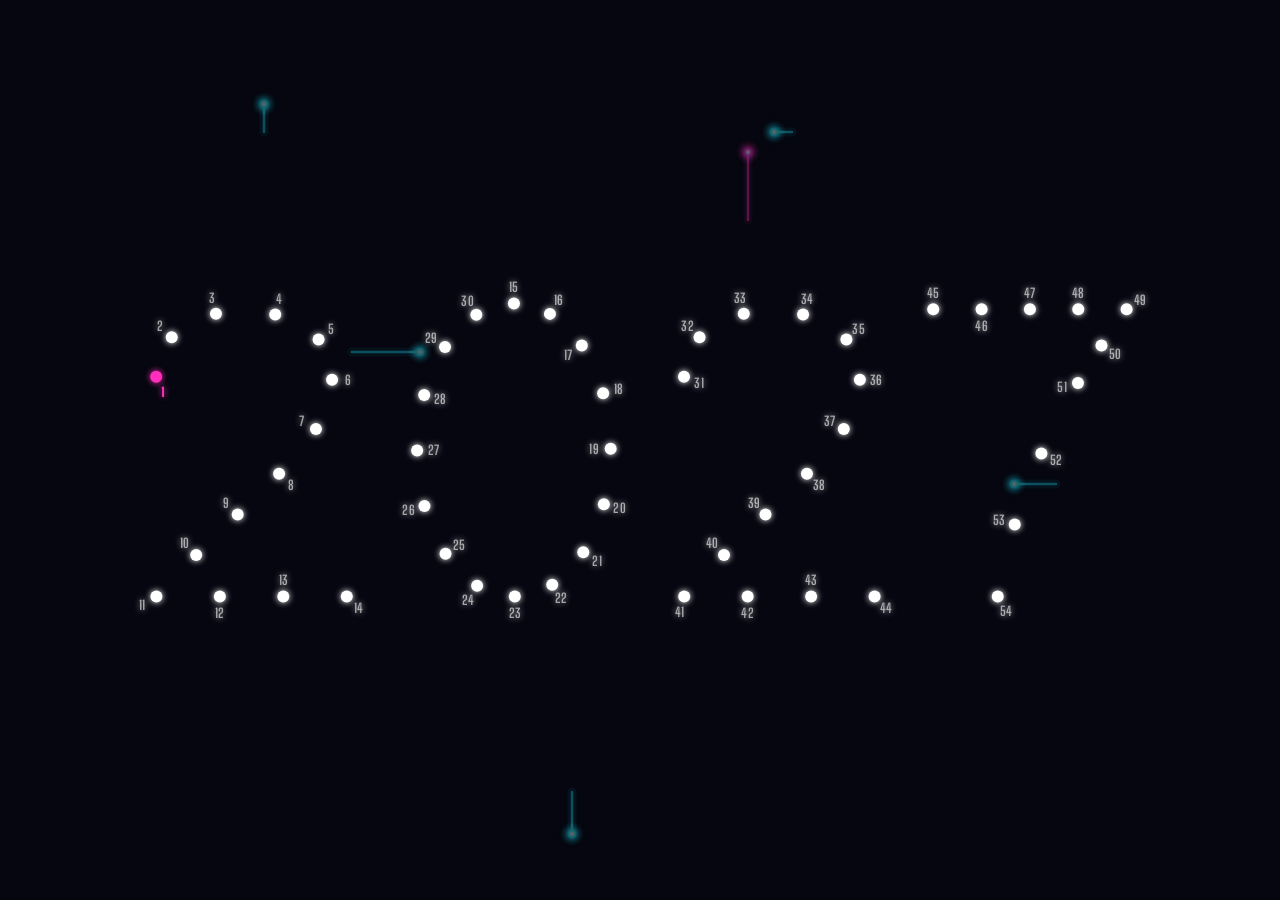
==== index.html @ caad5c84 "Carte de vœux 2027 : jeu « relier les points » néon Version simple en page d'accueil (néons en arriè" ====
<!doctype html>
<html lang="fr">
<head>
  <meta charset="utf-8">
  <meta name="viewport" content="width=device-width, initial-scale=1, viewport-fit=cover">
  <meta name="theme-color" content="#05060f">
  <title>Relie les points — Vœux 2027</title>
  <link rel="icon" href="favicon.svg" type="image/svg+xml">
  <link rel="preconnect" href="https://fonts.googleapis.com">
  <link rel="preconnect" href="https://fonts.gstatic.com" crossorigin>
  <link rel="stylesheet" href="https://fonts.googleapis.com/css2?family=Big+Shoulders+Display:wght@700;900&display=swap">
  <link rel="stylesheet" href="dotdot.css">
  <link rel="stylesheet" href="simple.css">
</head>
<body>
  <canvas id="neon" class="neon" aria-hidden="true"></canvas>
  <main class="stage">
    <div id="board" class="board"></div>
    <p id="message" class="message" hidden aria-live="polite"></p>
  </main>
  <script type="module" src="simple.js"></script>
</body>
</html>
---- dotdot.css ----
/* Styles du plateau généré par dotdot.js.
   Personnalisation par variables : --dtd-dot, --dtd-line, --dtd-label, --dtd-accent, --dtd-wrong, --dtd-font.
   Avec l'option lineColors, chaque point et chaque trait reçoit sa couleur dans --c. */
.dtd {
  display: block;
  width: 100%;
  height: 100%;
  touch-action: none;
  user-select: none;
  -webkit-user-select: none;
  cursor: crosshair;
}
.dtd-art {
  opacity: 0;
  pointer-events: none;
  transform-box: fill-box;
  transform-origin: center;
}
.dtd.complete .dtd-art { animation: dtd-reveal 1.4s ease both; }
@keyframes dtd-reveal {
  0%   { opacity: 0; transform: scale(.96); }
  40%  { opacity: 1; filter: brightness(1.8); }
  100% { opacity: 1; transform: none; filter: none; }
}

.dtd-lines, .dtd-dots { transition: opacity .8s ease; }
.dtd.complete .dtd-dots { opacity: 0; }
.dtd.complete .dtd-lines { opacity: 0; transition: opacity 1.2s ease .6s; }

.dtd-line {
  fill: none;
  stroke: var(--c, var(--dtd-line, #1de3ff));
  stroke-linecap: round;
  stroke-dasharray: 1;
  animation: dtd-draw .25s ease-out both;
}
@keyframes dtd-draw { from { stroke-dashoffset: 1; } to { stroke-dashoffset: 0; } }

.dtd-rubber {
  stroke: var(--c, var(--dtd-accent, #ff2fbc));
  stroke-linecap: round;
  opacity: .55;
  pointer-events: none;
}

.dtd-dot circle {
  fill: var(--dtd-dot, #dfe4ff);
  transform-box: fill-box;
  transform-origin: center;
  transition: fill .2s;
}
.dtd-dot text {
  fill: var(--dtd-label, #a9a3ff);
  font-family: var(--dtd-font, system-ui, sans-serif);
  font-weight: 700;
  letter-spacing: .02em;
  text-anchor: middle;
  dominant-baseline: central;
  pointer-events: none;
}
/* Point relié : extrémité lumineuse à cœur blanc, comme les tracés du labyrinthe */
.dtd-dot.done circle { fill: #fff; stroke: var(--c, var(--dtd-line, #1de3ff)); paint-order: stroke; }
.dtd-dot.done text { opacity: .25; }
.dtd-dot.next circle { fill: var(--dtd-accent, #ff2fbc); animation: dtd-pulse 1.1s ease-in-out infinite; }
.dtd-dot.next text { fill: var(--dtd-accent, #ff2fbc); font-weight: 900; }
.dtd-dot.hint circle { animation: dtd-pulse .3s ease-in-out 2; }
.dtd-dot.wrong circle { fill: var(--dtd-wrong, #ff3b4e); animation: dtd-shake .4s; }
@keyframes dtd-pulse { 50% { transform: scale(1.7); } }
@keyframes dtd-shake { 25% { transform: translateX(-40%); } 75% { transform: translateX(40%); } }

@media (prefers-reduced-motion: reduce) {
  .dtd * { animation-duration: .01s !important; animation-iteration-count: 1 !important; }
}
---- simple.css ----
/* Version simple : le jeu seul, sur des néons qui se tracent en arrière-plan.
   Palette limitée : cyan, magenta et blanc. */

:root {
  --cyan: #1de3ff;
  --magenta: #ff2fbc;
  --font: "Big Shoulders Display", "Arial Narrow", Impact, sans-serif;

  --dtd-dot: #fff;
  --dtd-line: var(--cyan);
  --dtd-label: rgb(255 255 255 / .6);
  --dtd-accent: var(--magenta);
  --dtd-wrong: var(--magenta);
  --dtd-font: var(--font);
}

* { box-sizing: border-box; }

html, body { height: 100%; }

body {
  margin: 0;
  background: #05060f;
  color: #fff;
  font-family: var(--font);
  -webkit-tap-highlight-color: transparent;
}

.neon {
  position: fixed;
  inset: 0;
  width: 100%;
  height: 100%;
  opacity: .38;
  pointer-events: none;
}

.stage {
  position: relative;
  display: flex;
  flex-direction: column;
  height: 100dvh;
  padding:
    calc(16px + env(safe-area-inset-top)) calc(16px + env(safe-area-inset-right))
    calc(16px + env(safe-area-inset-bottom)) calc(16px + env(safe-area-inset-left));
}
.board { flex: 1; min-height: 0; }

.message {
  margin: 0 0 4vh;
  text-align: center;
  font: 900 clamp(2rem, 8vw, 4rem)/1 var(--font);
  letter-spacing: .04em;
  text-transform: uppercase;
  text-shadow: 0 0 6px var(--magenta), 0 0 22px var(--magenta), 0 0 48px var(--magenta);
  animation: message-in 1s ease both;
}
.message.error {
  font-size: 1.2rem;
  text-shadow: none;
  color: var(--magenta);
}
@keyframes message-in { from { opacity: 0; transform: translateY(12px); } }

@media (prefers-reduced-motion: reduce) {
  .message { animation: none; }
}
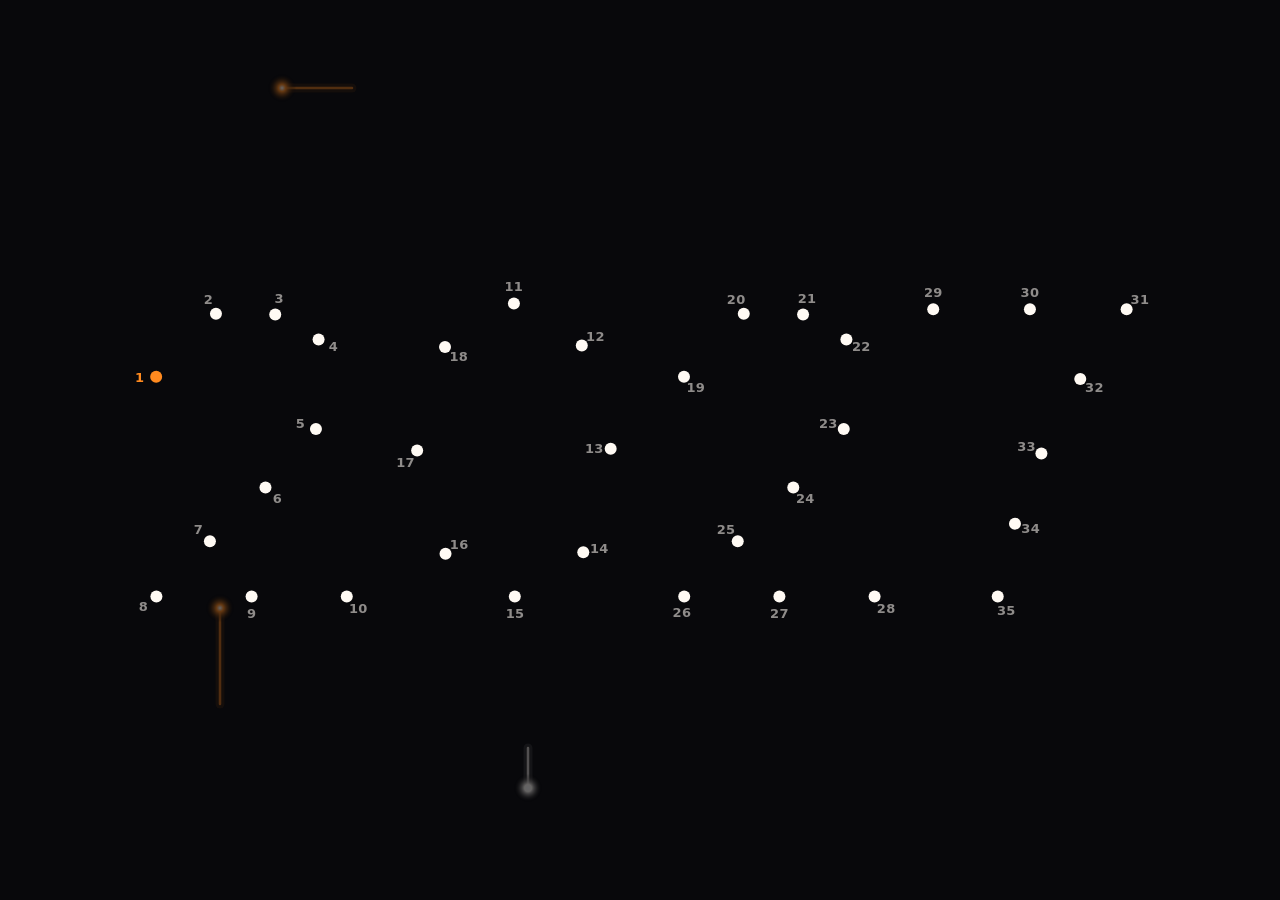
==== commit 9b046b85: "Carte : charte de PAXEL (néon blanc et orange), vibration de fin de PAXEL - « Relie les points » : n" ====
--- a/index.html
+++ b/index.html
@@ -3,12 +3,9 @@
 <head>
   <meta charset="utf-8">
   <meta name="viewport" content="width=device-width, initial-scale=1, viewport-fit=cover">
-  <meta name="theme-color" content="#05060f">
+  <meta name="theme-color" content="#08080b">
   <title>Relie les points — Vœux 2027</title>
   <link rel="icon" href="favicon.svg" type="image/svg+xml">
-  <link rel="preconnect" href="https://fonts.googleapis.com">
-  <link rel="preconnect" href="https://fonts.gstatic.com" crossorigin>
-  <link rel="stylesheet" href="https://fonts.googleapis.com/css2?family=Big+Shoulders+Display:wght@700;900&display=swap">
   <link rel="stylesheet" href="dotdot.css">
   <link rel="stylesheet" href="simple.css">
 </head>
--- a/dotdot.css
+++ b/dotdot.css
@@ -10,22 +10,24 @@
   -webkit-user-select: none;
   cursor: crosshair;
 }
+/* Dessin masqué (visibility : ses filtres éventuels ne sont pas calculés pendant la partie) */
 .dtd-art {
+  visibility: hidden;
   opacity: 0;
   pointer-events: none;
   transform-box: fill-box;
   transform-origin: center;
 }
-.dtd.complete .dtd-art { animation: dtd-reveal 1.4s ease both; }
+.dtd.complete .dtd-art { visibility: visible; animation: dtd-reveal 1.4s ease both; }
 @keyframes dtd-reveal {
-  0%   { opacity: 0; transform: scale(.96); }
-  40%  { opacity: 1; filter: brightness(1.8); }
-  100% { opacity: 1; transform: none; filter: none; }
+  from { opacity: 0; transform: scale(.96); }
+  to   { opacity: 1; transform: none; }
 }
 
-.dtd-lines, .dtd-dots { transition: opacity .8s ease; }
+.dtd-halo, .dtd-lines, .dtd-dots { transition: opacity .8s ease; }
 .dtd.complete .dtd-dots { opacity: 0; }
-.dtd.complete .dtd-lines { opacity: 0; transition: opacity 1.2s ease .6s; }
+.dtd.complete .dtd-lines, .dtd.complete .dtd-halo { opacity: 0; transition: opacity 1.2s ease .6s; }
+.dtd-halo { opacity: .28; }
 
 .dtd-line {
   fill: none;
--- a/simple.css
+++ b/simple.css
@@ -1,16 +1,18 @@
 /* Version simple : le jeu seul, sur des néons qui se tracent en arrière-plan.
-   Palette limitée : cyan, magenta et blanc. */
+   Charte de PAXEL : néon blanc (couleur principale) à halo orange (couleur secondaire),
+   fond presque noir, police du système. */
 
 :root {
-  --cyan: #1de3ff;
-  --magenta: #ff2fbc;
-  --font: "Big Shoulders Display", "Arial Narrow", Impact, sans-serif;
+  --white: #fffaf4;
+  --orange: #ff8a1f;
+  --orange-rgb: 255 138 31;
+  --font: system-ui, -apple-system, "Segoe UI", Roboto, "Helvetica Neue", Arial, sans-serif;
 
-  --dtd-dot: #fff;
-  --dtd-line: var(--cyan);
-  --dtd-label: rgb(255 255 255 / .6);
-  --dtd-accent: var(--magenta);
-  --dtd-wrong: var(--magenta);
+  --dtd-dot: var(--white);
+  --dtd-line: var(--orange);
+  --dtd-label: rgb(255 250 244 / .55);
+  --dtd-accent: var(--orange);
+  --dtd-wrong: #ff4d2e;
   --dtd-font: var(--font);
 }
 
@@ -20,8 +22,8 @@
 
 body {
   margin: 0;
-  background: #05060f;
-  color: #fff;
+  background: #08080b;
+  color: var(--white);
   font-family: var(--font);
   -webkit-tap-highlight-color: transparent;
 }
@@ -49,16 +51,15 @@
 .message {
   margin: 0 0 4vh;
   text-align: center;
-  font: 900 clamp(2rem, 8vw, 4rem)/1 var(--font);
-  letter-spacing: .04em;
-  text-transform: uppercase;
-  text-shadow: 0 0 6px var(--magenta), 0 0 22px var(--magenta), 0 0 48px var(--magenta);
+  font: 800 clamp(2rem, 8vw, 4rem)/1.1 var(--font);
+  letter-spacing: .02em;
+  text-shadow: 0 0 4px rgb(var(--orange-rgb) / .9), 0 0 14px rgb(var(--orange-rgb) / .7), 0 0 32px rgb(var(--orange-rgb) / .45);
   animation: message-in 1s ease both;
 }
 .message.error {
   font-size: 1.2rem;
   text-shadow: none;
-  color: var(--magenta);
+  color: var(--orange);
 }
 @keyframes message-in { from { opacity: 0; transform: translateY(12px); } }
 
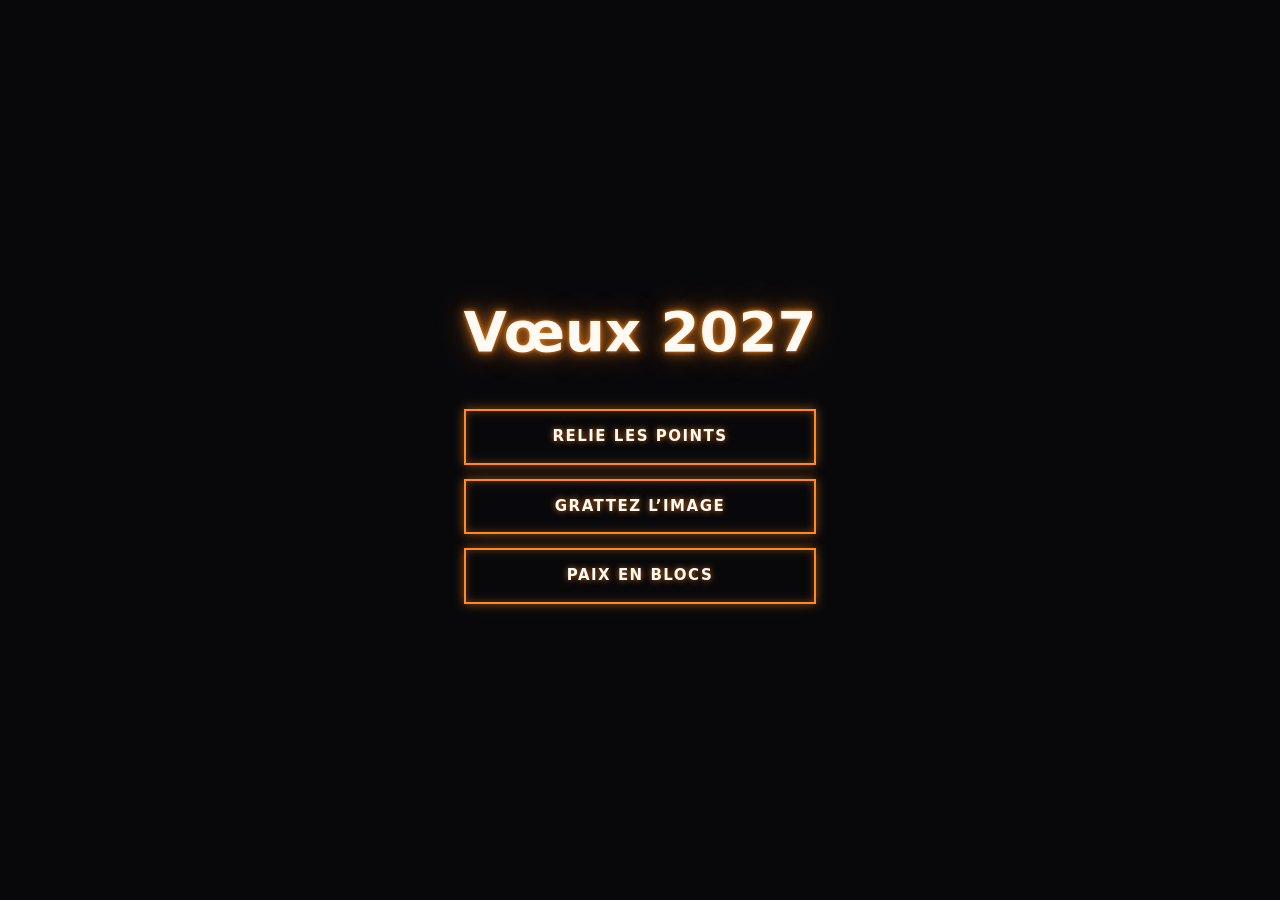
==== commit bd5b8c93: "Trois jeux : « Relie les points » dans points/, accueil, PAIX en blocs - la carte « Relie les points" ====
--- a/index.html
+++ b/index.html
@@ -4,17 +4,71 @@
   <meta charset="utf-8">
   <meta name="viewport" content="width=device-width, initial-scale=1, viewport-fit=cover">
   <meta name="theme-color" content="#08080b">
-  <title>Relie les points — Vœux 2027</title>
+  <title>Vœux 2027</title>
+  <meta name="description" content="Trois petits jeux pour les vœux 2027.">
   <link rel="icon" href="favicon.svg" type="image/svg+xml">
-  <link rel="stylesheet" href="dotdot.css">
-  <link rel="stylesheet" href="simple.css">
+  <script>
+    // Anciens liens vers la carte « Relie les points » (?d=, ?msg=, ?n=) : on les envoie vers /points/
+    if (/[?&](d|msg|n)=/.test(location.search)) location.replace('points/' + location.search);
+  </script>
+  <style>
+    /* Charte commune : néon blanc à halo orange, fond presque noir, police du système */
+    :root {
+      --bg: #08080b;
+      --white: #fffaf4;
+      --orange: #ff8a1f;
+      --orange-rgb: 255 138 31;
+      --font: system-ui, -apple-system, "Segoe UI", Roboto, "Helvetica Neue", Arial, sans-serif;
+    }
+    * { box-sizing: border-box; }
+    html, body { height: 100%; margin: 0; }
+    body {
+      display: grid;
+      place-content: center;
+      gap: 40px;
+      min-height: 100dvh;
+      padding: 24px;
+      background: var(--bg);
+      color: var(--white);
+      font: 500 16px/1.3 var(--font);
+      text-align: center;
+      -webkit-tap-highlight-color: transparent;
+    }
+    h1 {
+      margin: 0;
+      font-size: clamp(2rem, 9vmin, 3.5rem);
+      font-weight: 800;
+      text-shadow: 0 0 4px rgb(var(--orange-rgb) / .9), 0 0 14px rgb(var(--orange-rgb) / .7), 0 0 32px rgb(var(--orange-rgb) / .45);
+    }
+    ul { display: grid; gap: 14px; margin: 0; padding: 0; list-style: none; }
+    a {
+      display: block;
+      min-width: min(320px, 80vw);
+      padding: 16px 24px;
+      border: 2px solid var(--orange);
+      color: var(--white);
+      font-size: 15px;
+      font-weight: 600;
+      letter-spacing: .1em;
+      text-decoration: none;
+      text-transform: uppercase;
+      box-shadow: 0 0 10px rgb(var(--orange-rgb) / .5), inset 0 0 8px rgb(var(--orange-rgb) / .35);
+      text-shadow: 0 0 6px rgb(var(--orange-rgb) / .8);
+    }
+    a:hover, a:focus-visible {
+      background: var(--orange);
+      color: var(--bg);
+      text-shadow: none;
+      outline: none;
+    }
+  </style>
 </head>
 <body>
-  <canvas id="neon" class="neon" aria-hidden="true"></canvas>
-  <main class="stage">
-    <div id="board" class="board"></div>
-    <p id="message" class="message" hidden aria-live="polite"></p>
-  </main>
-  <script type="module" src="simple.js"></script>
+  <h1>Vœux 2027</h1>
+  <ul>
+    <li><a href="points/">Relie les points</a></li>
+    <li><a href="paxel/">Grattez l’image</a></li>
+    <li><a href="tetris/">PAIX en blocs</a></li>
+  </ul>
 </body>
 </html>
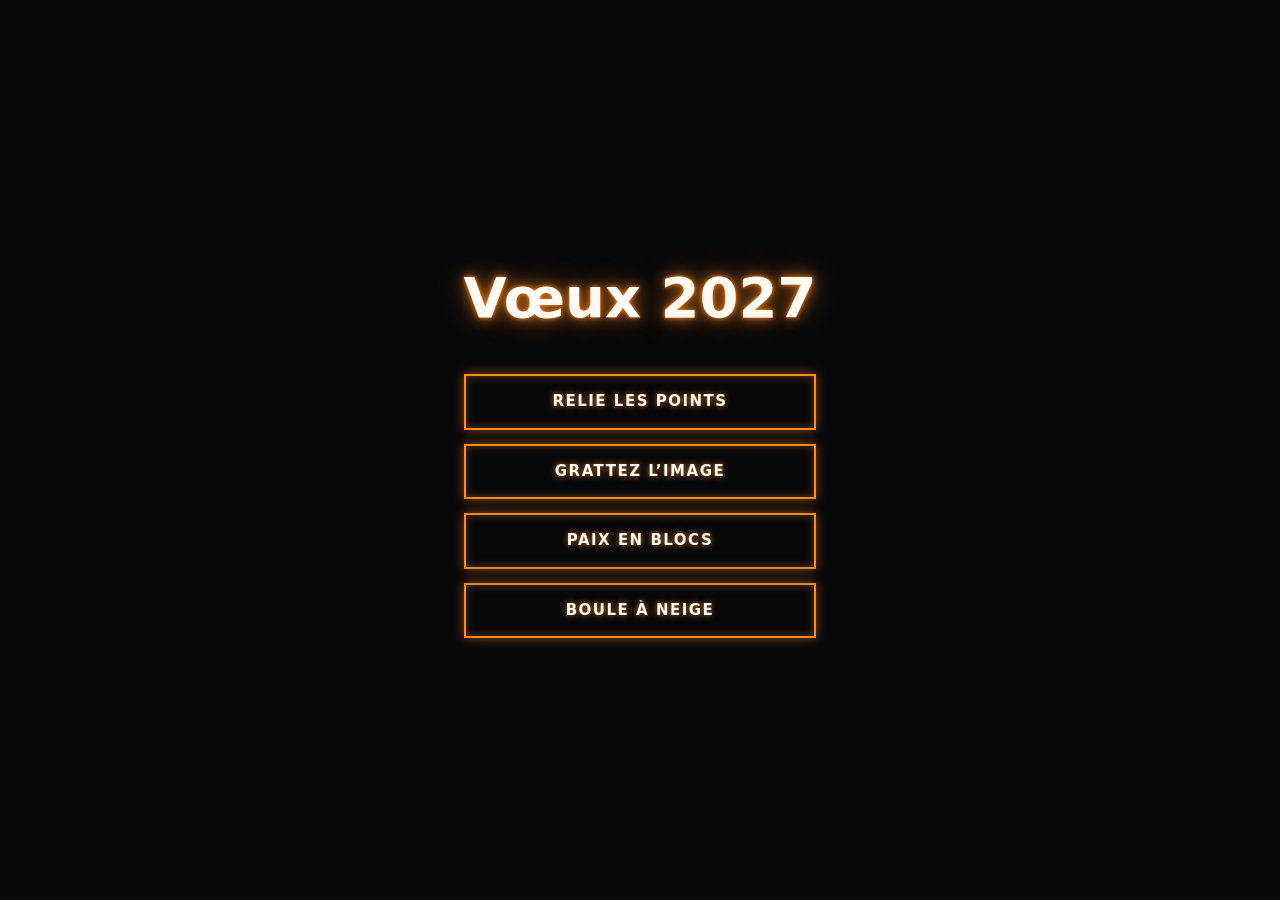
==== commit 933a6a64: "Boule à neige : quatrième jeu des vœux 2027 Une boule à neige avec 5 monuments choisis parmi 10 (des" ====
--- a/index.html
+++ b/index.html
@@ -5,7 +5,7 @@
   <meta name="viewport" content="width=device-width, initial-scale=1, viewport-fit=cover">
   <meta name="theme-color" content="#08080b">
   <title>Vœux 2027</title>
-  <meta name="description" content="Trois petits jeux pour les vœux 2027.">
+  <meta name="description" content="Quatre petits jeux pour les vœux 2027.">
   <link rel="icon" href="favicon.svg" type="image/svg+xml">
   <script>
     // Anciens liens vers la carte « Relie les points » (?d=, ?msg=, ?n=) : on les envoie vers /points/
@@ -69,6 +69,7 @@
     <li><a href="points/">Relie les points</a></li>
     <li><a href="paxel/">Grattez l’image</a></li>
     <li><a href="tetris/">PAIX en blocs</a></li>
+    <li><a href="boule-a-neige/">Boule à neige</a></li>
   </ul>
 </body>
 </html>
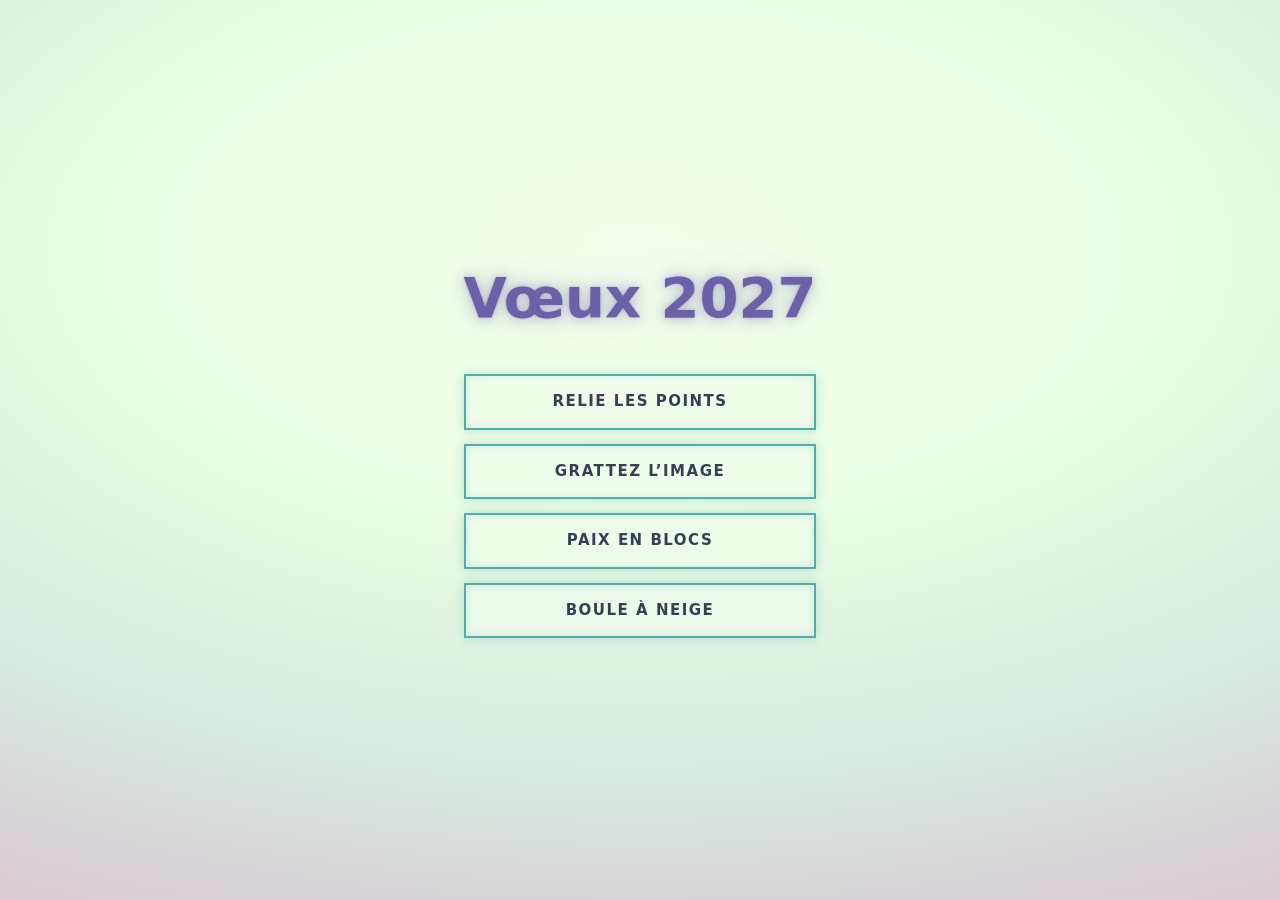
==== commit 95343448: "Charte Monument Valley pour les quatre jeux ; PAIX en blocs : construire le mot - Nouvelle charte co" ====
--- a/index.html
+++ b/index.html
@@ -3,7 +3,7 @@
 <head>
   <meta charset="utf-8">
   <meta name="viewport" content="width=device-width, initial-scale=1, viewport-fit=cover">
-  <meta name="theme-color" content="#08080b">
+  <meta name="theme-color" content="#ecfee4">
   <title>Vœux 2027</title>
   <meta name="description" content="Quatre petits jeux pour les vœux 2027.">
   <link rel="icon" href="favicon.svg" type="image/svg+xml">
@@ -12,16 +12,22 @@
     if (/[?&](d|msg|n)=/.test(location.search)) location.replace('points/' + location.search);
   </script>
   <style>
-    /* Charte commune : néon blanc à halo orange, fond presque noir, police du système */
+    /* Charte commune (inspirée de Monument Valley) : fond clair en dégradé pastel, encre indigo,
+       violet du crépuscule et bleu-vert des montagnes en néon, avec halo ; police du système */
     :root {
-      --bg: #08080b;
-      --white: #fffaf4;
-      --orange: #ff8a1f;
-      --orange-rgb: 255 138 31;
+      --ink: #383f52;
+      --violet: #6c60a9;
+      --violet-rgb: 108 96 169;
+      --teal: #51acad;
+      --teal-rgb: 81 172 173;
+      --teal-deep: #32717b; /* montagnes de MV4 : survol et texte lisible */
+      --bg: radial-gradient(120% 90% at 50% 28%, #f4feee 0%, #ecfee4 30%, #d8ede1 62%, #dabdd0 100%);
+      --glow-rgb: 249 249 154; /* lanternes et soleil */
       --font: system-ui, -apple-system, "Segoe UI", Roboto, "Helvetica Neue", Arial, sans-serif;
     }
     * { box-sizing: border-box; }
     html, body { height: 100%; margin: 0; }
+    html { background: #d8ede1; }
     body {
       display: grid;
       place-content: center;
@@ -29,36 +35,37 @@
       min-height: 100dvh;
       padding: 24px;
       background: var(--bg);
-      color: var(--white);
+      color: var(--ink);
       font: 500 16px/1.3 var(--font);
       text-align: center;
       -webkit-tap-highlight-color: transparent;
     }
     h1 {
       margin: 0;
+      color: var(--violet);
       font-size: clamp(2rem, 9vmin, 3.5rem);
       font-weight: 800;
-      text-shadow: 0 0 4px rgb(var(--orange-rgb) / .9), 0 0 14px rgb(var(--orange-rgb) / .7), 0 0 32px rgb(var(--orange-rgb) / .45);
+      text-shadow: 0 0 2px rgb(var(--violet-rgb) / .45), 0 0 12px rgb(var(--violet-rgb) / .4), 0 0 30px rgb(var(--violet-rgb) / .25);
     }
     ul { display: grid; gap: 14px; margin: 0; padding: 0; list-style: none; }
     a {
       display: block;
       min-width: min(320px, 80vw);
       padding: 16px 24px;
-      border: 2px solid var(--orange);
-      color: var(--white);
+      border: 2px solid var(--teal);
+      background: rgb(244 254 238 / .6);
+      color: var(--ink);
       font-size: 15px;
       font-weight: 600;
       letter-spacing: .1em;
       text-decoration: none;
       text-transform: uppercase;
-      box-shadow: 0 0 10px rgb(var(--orange-rgb) / .5), inset 0 0 8px rgb(var(--orange-rgb) / .35);
-      text-shadow: 0 0 6px rgb(var(--orange-rgb) / .8);
+      box-shadow: 0 0 10px rgb(var(--teal-rgb) / .35), inset 0 0 8px rgb(var(--teal-rgb) / .2);
     }
     a:hover, a:focus-visible {
-      background: var(--orange);
-      color: var(--bg);
-      text-shadow: none;
+      background: var(--teal-deep);
+      color: #f4feee;
+      box-shadow: 0 0 6px rgb(var(--teal-rgb) / .6), 0 0 24px rgb(var(--teal-rgb) / .45);
       outline: none;
     }
   </style>
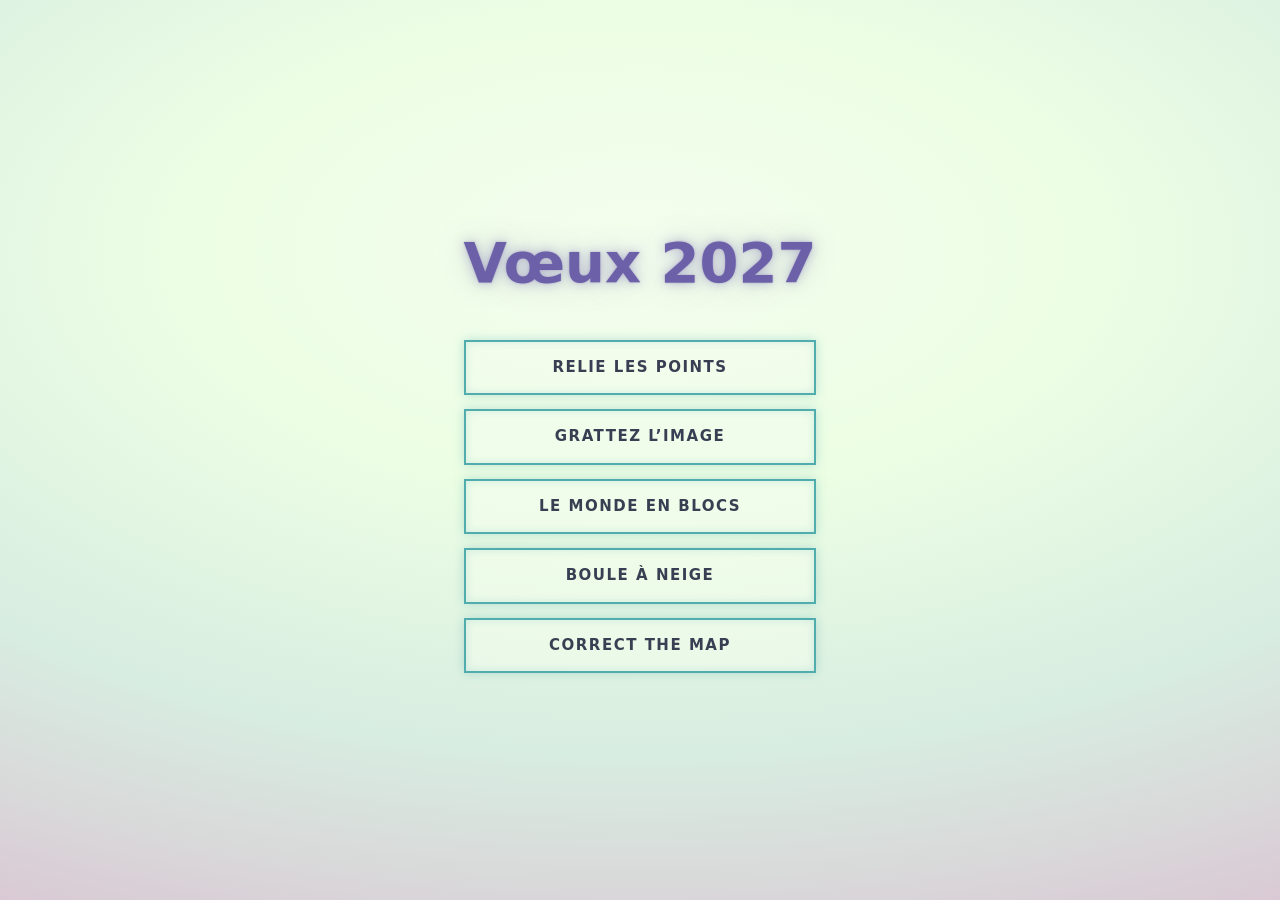
==== commit 1f3e0883: "Correct the map ajouté à l'accueil (interface en français, ciel étoilé, couleurs de la charte) ; Le " ====
--- a/index.html
+++ b/index.html
@@ -5,12 +5,9 @@
   <meta name="viewport" content="width=device-width, initial-scale=1, viewport-fit=cover">
   <meta name="theme-color" content="#ecfee4">
   <title>Vœux 2027</title>
-  <meta name="description" content="Quatre petits jeux pour les vœux 2027.">
+  <meta name="description" content="Cinq petits jeux pour les vœux 2027.">
   <link rel="icon" href="favicon.svg" type="image/svg+xml">
-  <script>
-    // Anciens liens vers la carte « Relie les points » (?d=, ?msg=, ?n=) : on les envoie vers /points/
-    if (/[?&](d|msg|n)=/.test(location.search)) location.replace('points/' + location.search);
-  </script>
+  <script src="redirect.js"></script>
   <style>
     /* Charte commune (inspirée de Monument Valley) : fond clair en dégradé pastel, encre indigo,
        violet du crépuscule et bleu-vert des montagnes en néon, avec halo ; police du système */
@@ -75,8 +72,9 @@
   <ul>
     <li><a href="points/">Relie les points</a></li>
     <li><a href="paxel/">Grattez l’image</a></li>
-    <li><a href="tetris/">PAIX en blocs</a></li>
+    <li><a href="blocs/">Le monde en blocs</a></li>
     <li><a href="boule-a-neige/">Boule à neige</a></li>
+    <li><a href="correctthemap/docs/">Correct the map</a></li>
   </ul>
 </body>
 </html>
